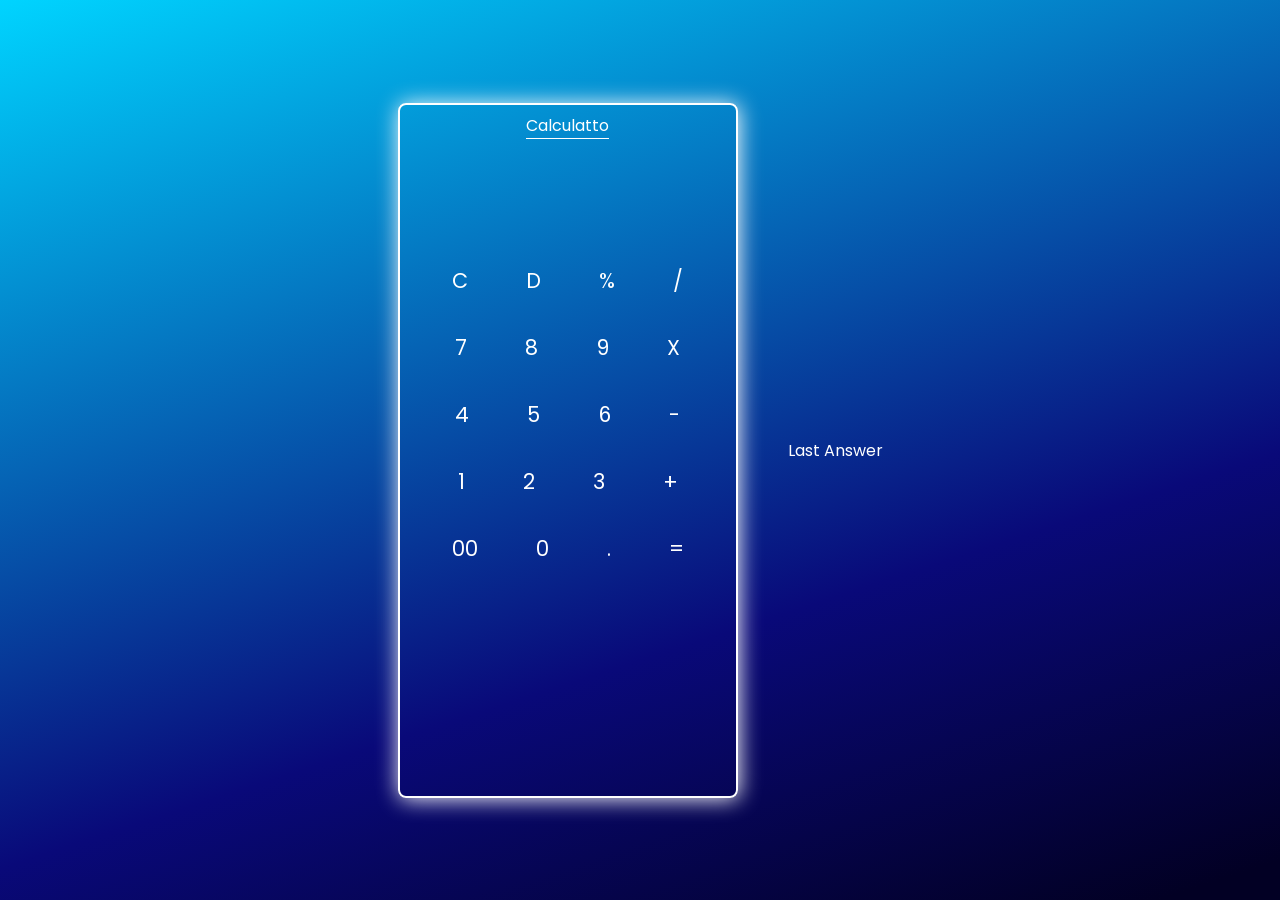
==== index.htm @ 67ce3ece "File Uploaded" ====
<!DOCTYPE html>
<html lang="en">
<head>
    <meta charset="UTF-8">
    <meta http-equiv="X-UA-Compatible" content="IE=edge">
    <meta name="viewport" content="width=device-width, initial-scale=1.0">
    <title>Calculatto | A simple calculator </title>
    <link rel="stylesheet" href="style.css">
    <link rel="stylesheet" href="util..css">
</head>
<body>
    
    <div class="full-width full-height flex dir-row x y clr ">
        
            <div class="cal-bg  flex dir-col x  "><div class="clr2 land">Calculatto</div>
                <div class=""><input type="text" class="userInput input frem2" readonly ></div>
                <div class="flex dir-row">
                    <button class="button">C</button>
                    <button class="button">D</button>
                    <button class="button">%</button>
                    <button class="button">/</button>
                  </div>
                <div class="flex dir-row">
                    <button class="button">7</button>
                    <button class="button">8</button>
                    <button class="button">9</button>
                    <button class="button">X</button>
                  </div>
                <div class="flex dir-row">
                    <button class="button">4</button>
                    <button class="button">5</button>
                    <button class="button">6</button>
                    <button class="button">-</button>
                  </div>
                <div class="flex dir-row">
                    <button class="button">1</button>
                    <button class="button">2</button>
                    <button class="button">3</button>
                    <button class="button">+</button>
                  </div>
                <div class="flex dir-row">
                    <button class="button">00</button>
                    <button class="button">0</button>
                    <button class="button">.</button>
                    <button class="button">=</button>
                  </div>

            </div>
            <!-- Last sesssion -->
            <div class="flex dir-col x y rem1 clr_white maintain">
             <div>Last Answer</div>
              <span class="history"></span>
            </div>

    </div>
    <script src="main.js">

    </script>
</body>
</html>
---- style.css ----
@import url('https://fonts.googleapis.com/css2?family=Poppins&display=swap');
*{
    margin: 0px;
    padding: 0px;
    color: white;
    font-family: 'Poppins', sans-serif;
}
.cal-bg{
    height: 75vh;
    width: 25vw;
    padding: 8px;
    margin: 8px 0px;
    box-shadow: 1px 1px 22px white;
    border-radius: 8px;
    border: 2px solid white;
}

.userInput{
    width: 24.5vw;
    height: 12vh;
    border: none;
background: transparent;
outline: none;

    
}
.button{
    padding: 10px 27px;
    margin: 8px 2px;
    background: transparent;
    border: none;
    cursor: pointer;
    font-size: 1.3rem;
}
.maintain{
    margin-left: 50px;
}
---- util..css ----
.full-width{
    width: 100vw;
}
.full-height{
    height: 100vh;
}
.flex{
    display: flex;
}
.dir-col{
    flex-direction: column;
}
.dir-row{
    flex-direction: row;
}
.border-red{
    border: 2px solid red;
}
.x{
    align-items: center;
}
.y{
    justify-content: center;
}
.frem1{
 font-size: 1rem;
}
.frem2{
 font-size: 2rem;
}
.clr{
    background: rgb(0,212,255);
    background: linear-gradient(162deg, rgba(0,212,255,1) 0%, rgba(9,9,121,1) 66%, rgba(2,0,36,1) 97%); 
}
.clr-white{
}
.clr-black{
    background-color: black;
}
.land{
    border-bottom: 1px white solid;
}
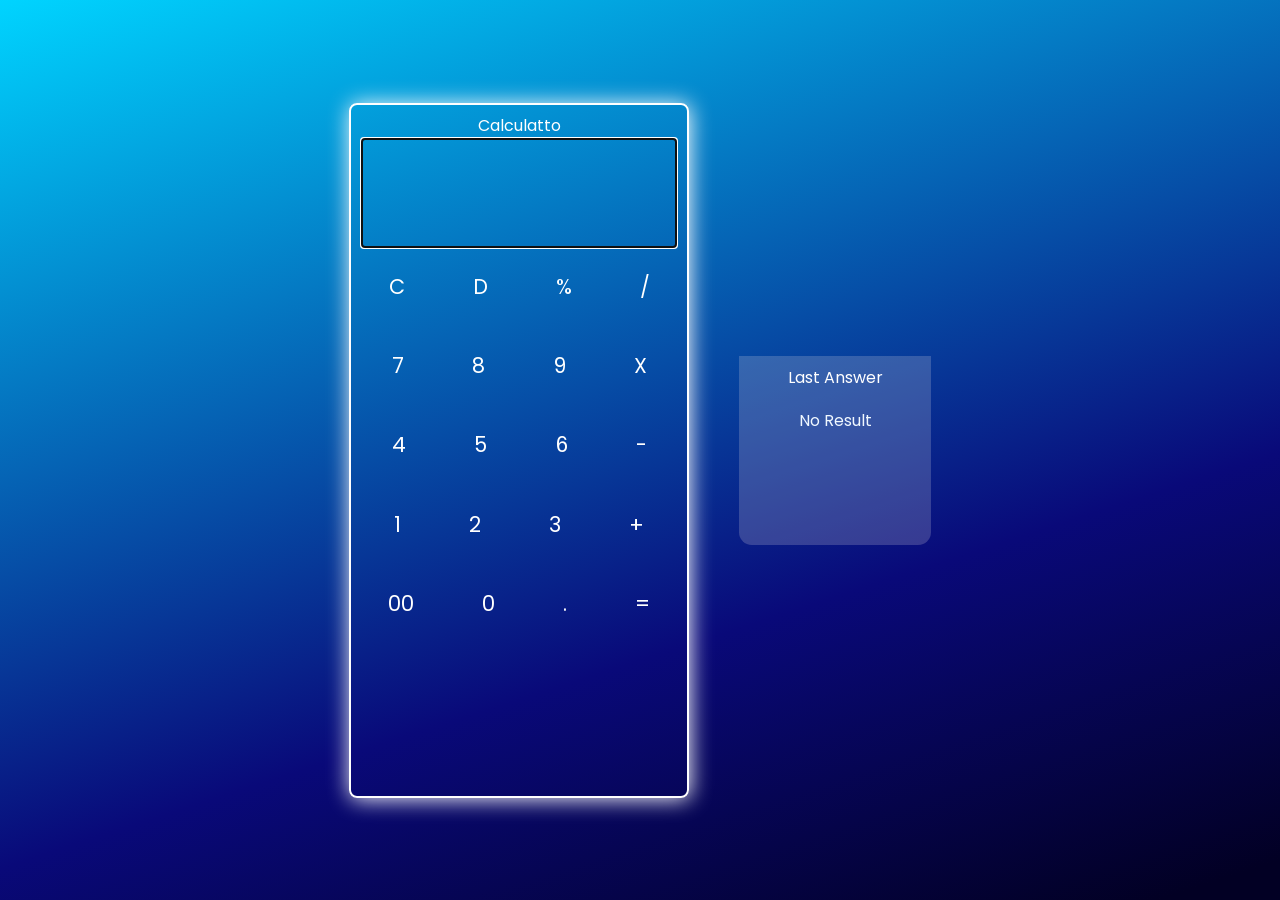
==== commit a719bb07: "bug fixed and improvemant added history elementd" ====
--- a/index.htm
+++ b/index.htm
@@ -47,9 +47,9 @@
 
             </div>
             <!-- Last sesssion -->
-            <div class="flex dir-col x y rem1 clr_white maintain">
-             <div>Last Answer</div>
-              <span class="history"></span>
+            <div class="flex dir-col x  rem1 clr_white maintain">
+             <div >Last Answer</div>
+              <span id="data" class=" tr history">No Result</span>
             </div>
 
     </div>
--- a/style.css
+++ b/style.css
@@ -21,12 +21,11 @@
     height: 12vh;
     border: none;
 background: transparent;
-outline: none;
 
     
 }
 .button{
-    padding: 10px 27px;
+    padding: 1.8vh 2.5vw;
     margin: 8px 2px;
     background: transparent;
     border: none;
@@ -35,4 +34,16 @@
 }
 .maintain{
     margin-left: 50px;
-}+    background: rgba(241, 228, 228,.2);
+    height: 20vh;
+    width: 15vw;
+    padding-top: 1vh;
+    border-bottom-left-radius: 1vw;
+    border-bottom-right-radius: 1vw;
+}
+.history{
+    margin-top: 2vh;
+    
+        color: aliceblue;
+    
+}
--- a/util..css
+++ b/util..css
@@ -6,6 +6,7 @@
 }
 .flex{
     display: flex;
+    
 }
 .dir-col{
     flex-direction: column;
@@ -33,10 +34,11 @@
     background: linear-gradient(162deg, rgba(0,212,255,1) 0%, rgba(9,9,121,1) 66%, rgba(2,0,36,1) 97%); 
 }
 .clr-white{
+
 }
 .clr-black{
     background-color: black;
 }
 .land{
     border-bottom: 1px white solid;
-}+}
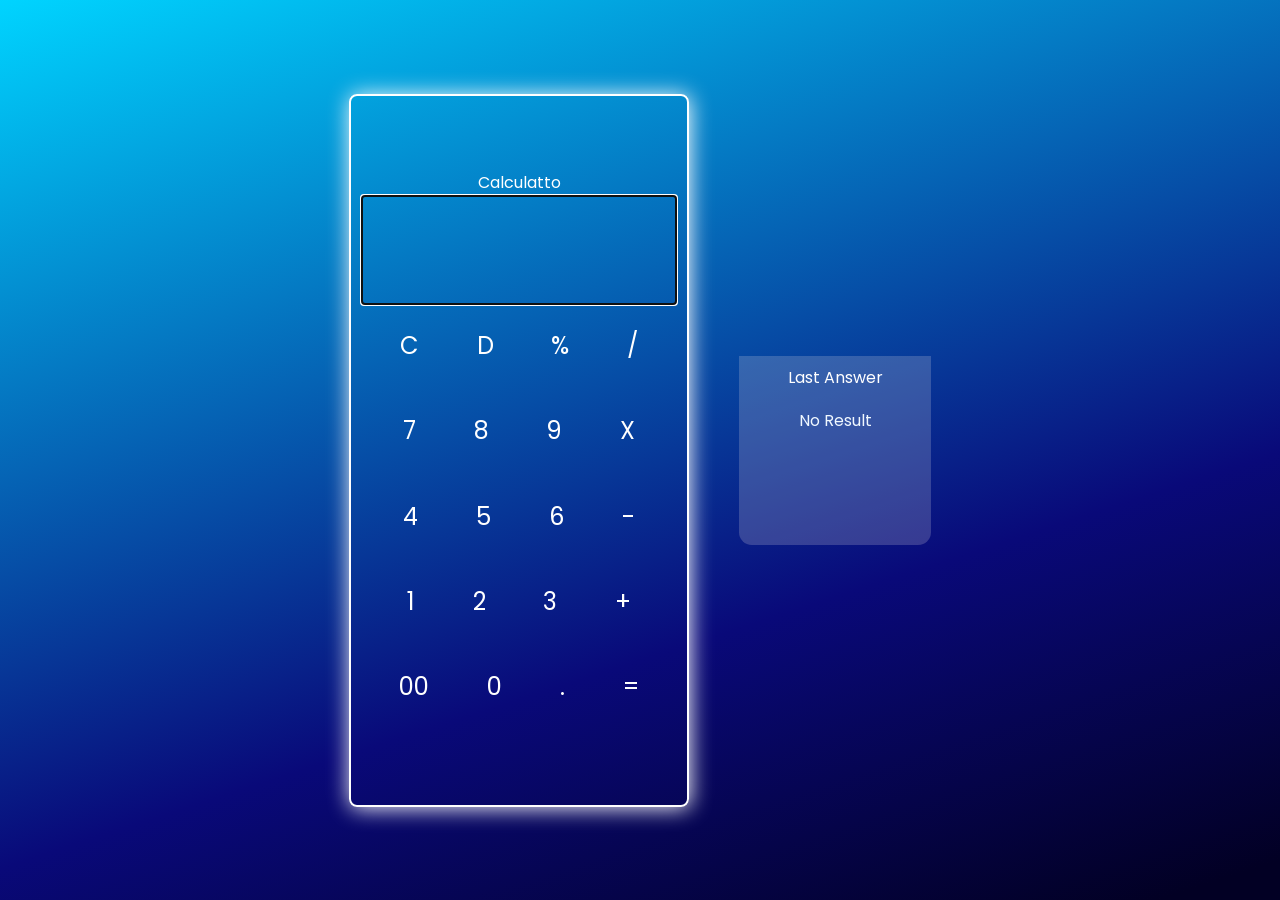
==== commit e9cc8d50: "making respoonsive" ====
--- a/index.htm
+++ b/index.htm
@@ -5,40 +5,41 @@
     <meta http-equiv="X-UA-Compatible" content="IE=edge">
     <meta name="viewport" content="width=device-width, initial-scale=1.0">
     <title>Calculatto | A simple calculator </title>
-    <link rel="stylesheet" href="style.css">
-    <link rel="stylesheet" href="util..css">
+    <link rel="stylesheet" href="/style.css">
+    <link rel="stylesheet" href="/util..css">
+    <link rel="stylesheet" media="screen and (max-width: 720px)" href="/mobile.css">
 </head>
 <body>
     
     <div class="full-width full-height flex dir-row x y clr ">
         
-            <div class="cal-bg  flex dir-col x  "><div class="clr2 land">Calculatto</div>
+            <div class="cal-bg  flex dir-col x y "><div class="clr2 land">Calculatto</div>
                 <div class=""><input type="text" class="userInput input frem2" readonly ></div>
-                <div class="flex dir-row">
+                <div class="flex x y dir-row">
                     <button class="button">C</button>
                     <button class="button">D</button>
                     <button class="button">%</button>
                     <button class="button">/</button>
                   </div>
-                <div class="flex dir-row">
+                <div class="flex x y dir-row">
                     <button class="button">7</button>
                     <button class="button">8</button>
                     <button class="button">9</button>
                     <button class="button">X</button>
                   </div>
-                <div class="flex dir-row">
+                <div class="flex x y  dir-row">
                     <button class="button">4</button>
                     <button class="button">5</button>
                     <button class="button">6</button>
                     <button class="button">-</button>
                   </div>
-                <div class="flex dir-row">
+                <div class="flex x y dir-row">
                     <button class="button">1</button>
                     <button class="button">2</button>
                     <button class="button">3</button>
                     <button class="button">+</button>
                   </div>
-                <div class="flex dir-row">
+                <div class="flex x y dir-row">
                     <button class="button">00</button>
                     <button class="button">0</button>
                     <button class="button">.</button>
@@ -47,7 +48,7 @@
 
             </div>
             <!-- Last sesssion -->
-            <div class="flex dir-col x  rem1 clr_white maintain">
+            <div id="foot" class="flex dir-col x  rem1 clr_white maintain">
              <div >Last Answer</div>
               <span id="data" class=" tr history">No Result</span>
             </div>
--- a/style.css
+++ b/style.css
@@ -7,7 +7,8 @@
     font-family: 'Poppins', sans-serif;
 }
 .cal-bg{
-    height: 75vh;
+    position: relative;
+    height: 77vh;
     width: 25vw;
     padding: 8px;
     margin: 8px 0px;
@@ -20,17 +21,18 @@
     width: 24.5vw;
     height: 12vh;
     border: none;
-background: transparent;
+    background: transparent;
 
     
 }
 .button{
-    padding: 1.8vh 2.5vw;
+ 
+    padding:  1.8vh 2.1vw 2vh 2.1vw;
     margin: 8px 2px;
     background: transparent;
     border: none;
     cursor: pointer;
-    font-size: 1.3rem;
+    font-size: 1.5rem;
 }
 .maintain{
     margin-left: 50px;
--- a/mobile.css
+++ b/mobile.css
@@ -0,0 +1,18 @@
+#foot{
+    display: none;
+}
+.button{
+    font-size: 1.2rem;
+    padding: 1.8vh 6.5vw 2vh 6.5vw;
+
+}
+.cal-bg{
+    height: 60vh;
+    width: 65vw;
+}
+.userInput {
+    text-align: right;
+    width: 63vw;
+    height: 9vh;
+    border: none;
+}
